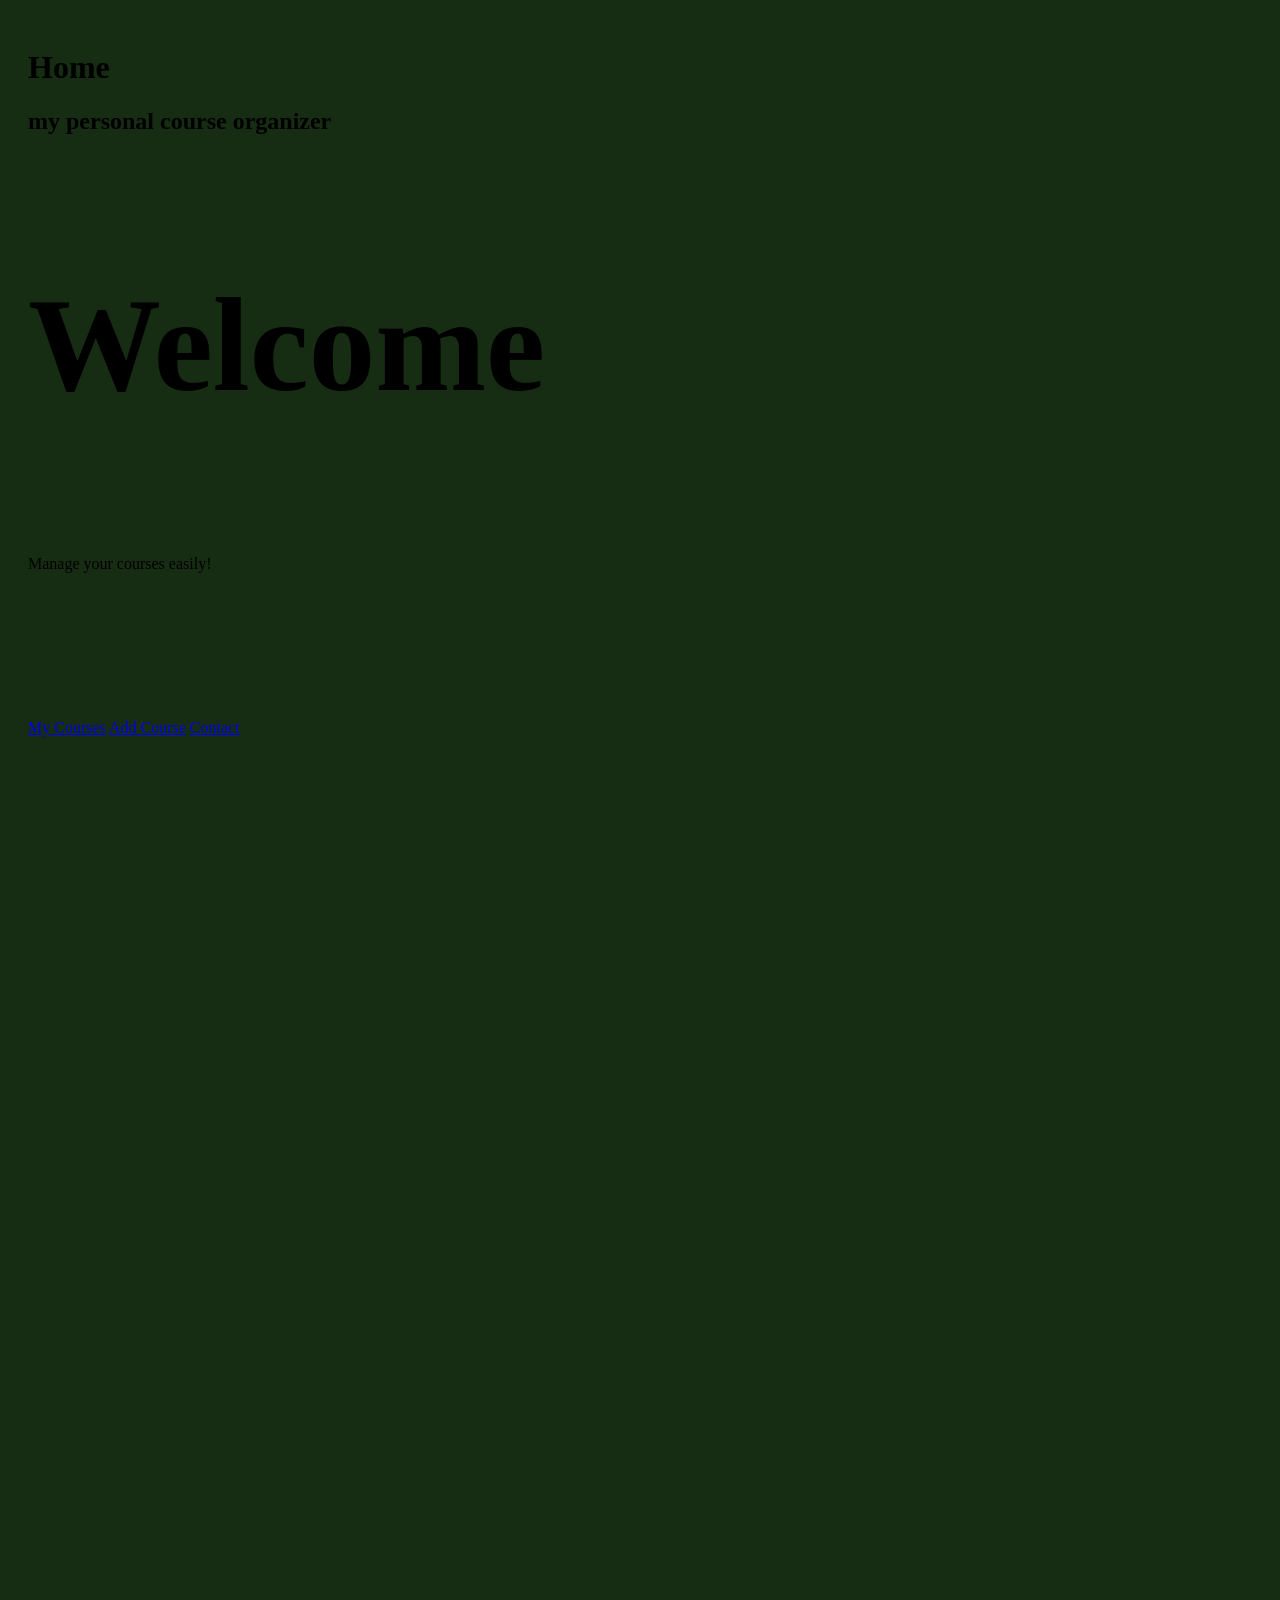
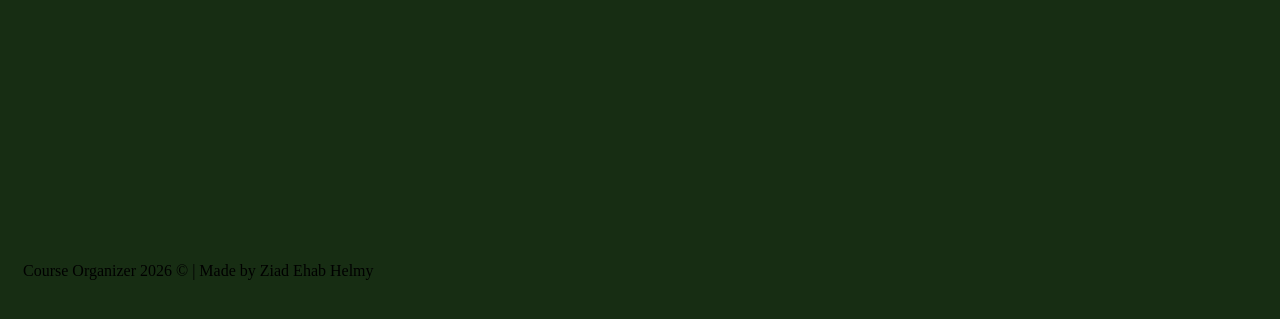
==== index.html @ 0a9e1a51 "Add files via upload" ====
<!DOCTYPE html>
<html lang="en">
<head>
    <meta name="viewport" content="width=device-width, initial-scale=1.0">
    <meta charset="UTF-8">
    <meta name="viewport" content="width=device-width, initial-scale=1.0">
    <title>personal course organizer</title>
    <link  rel="stylesheet" href="css/style.css">
<link  rel="stylesheet" href="ressponsive.css">
</head>
<body>
    <div class="home">
        <div class="container">
       
           
                <header>
                     <h1 class="h1">Home</h1>
                    <h2>my personal course organizer</h2>
                </header>
                 <main>
                 <section>
                 <h3>Welcome</h3>
                 <p class="pp"><span class="ma">Manage your</span> <span class="co">courses easily!</span></p>
        

       

            <nav class="h">
              <a   class="m" href="mycourses.html">My Courses</a>
              
                <a   class="a" href="add-course.html">Add Course</a>
                 <a  class="c" href="contact.html">Contact</a>
            </nav>
                 </section>
                </main>
        </div>

  
        <footer>
            <p class="f">
                Course Organizer 2026 © | Made by Ziad Ehab Helmy
            </p>
        </footer>
    
    
    </div>
</body>
</html>
---- ressponsive.css ----
/* ===== RESPONSIVE BREAKPOINTS ===== */

/* ── كل الشاشات لحد 1300px ─────────────────────────────── */
@media (max-width: 1300px) {
  body {
    background-color: #172d13;
  }

  .container {
    height: auto;
    padding: 20px;
     height: 85%;
  }

  .home {
    height: auto
    min-height: 100vh;
  }

  footer {
    height: 15%;
    /*height: auto;*/
    padding: 15px;
    margin-top: 85%;
  }

  form {
    width: 45%;
    margin-left: 60px;
  }

  .vv {
    width: 35%;
    padding-top: 60px;
  }
}


/* ── 371px → 576px (Mobile) ─────────────────────────────── */
@media (min-width: 371px) and (max-width: 576px) {
  h3 {
    font-size: clamp(55px, 12vw, 80px);
    padding-top: 15px;
  }

  .pp {
    font-size: 16px;
  }

  nav.h {
    padding-top: 60px;
    flex-direction: column;
    gap: 12px;
  }

  nav a {
    width: 85%;
    text-align: center;
  }

  form {
    width: 90%;
    margin: 20px auto;
    float: none;
  }

  .vv {
    width: 90%;
    margin: 10px auto;
    padding-top: 20px;
    align-items: center;
    gap: 15px;
    flex-direction: row;
    flex-wrap: wrap;
    justify-content: center;
  }

  .social {
    flex-wrap: wrap;
    gap: 12px;
    padding-top: 20px;
  }

  table {
    width: 95%;
    font-size: 13px;
  }

  th, td {
    padding: 8px 6px;
    font-size: 12px;
  }
  h1 , h2 {display: flex;
justify-content: space-between;}

}

/* ── 577px → 768px (Tablet صغير) ───────────────────────── */
@media (min-width: 577px) and (max-width: 768px) {
  h3 {
    font-size: clamp(70px, 12vw, 100px);
    padding-top: 20px;
  }

  .pp {
    font-size: 17px;
  }

  nav.h {
    padding-top: 70px;
    gap: 15px;
  }

  nav a {
    width: 70%;
    text-align: center;
  }

  form {
    width: 80%;
    margin: 20px auto;
    float: none;
  }

  .vv {
    width: 80%;
    margin: 10px auto;
    padding-top: 20px;
    flex-direction: row;
    flex-wrap: wrap;
    justify-content: center;
    gap: 15px;
    align-items: center;
  }

  .social {
    flex-wrap: wrap;
    gap: 15px;
    padding-top: 25px;
  }

  table {
    width: 90%;
  }

  th, td {
    padding: 10px 8px;
    font-size: 13px;
  }
}

/* ── 769px → 991px (Tablet كبير) ───────────────────────── */
@media (min-width: 769px) and (max-width: 991px) {
  h3 {
    font-size: clamp(90px, 13vw, 115px);
  }

  nav.h {
    padding-top: 90px;
    flex-direction: row;
    flex-wrap: wrap;
    justify-content: center;
    gap: 15px;
  }

  nav a {
    width: auto;
  }

  form {
    width: 55%;
    margin-left: 40px;
    float: left;
  }

  .vv {
    width: 30%;
    padding-top: 50px;
    margin: 20px 10px;
    gap: 30px;
  }

  .social {
    flex-wrap: wrap;
    gap: 15px;
    padding-top: 40px;
  }

  table {
    width: 85%;
  }
}

/* ── 992px → 1180px (Laptop) ───────────────────────────── */
@media (min-width: 992px) and (max-width: 1180px) {
  h3 {
    font-size: clamp(110px, 13vw, 130px);
  }

  nav.h {
    padding-top: 100px;
  }

  form {
    width: 40%;
    margin-left: 100px;
  }

  .vv {
    width: 35%;
    padding-top: 70px;
    gap: 45px;
  }

  table {
    width: 82%;
  }
}

/* ── 1181px → 1300px (Desktop) ─────────────────────────── */
@media (min-width: 1181px) and (max-width: 1300px) {
  h3 {
    font-size: 133px;
  }

  nav.h {
    padding-top: 130px;
  }

  form {
    width: 38%;
    margin-left: 160px;
  }

  .vv {
    width: 38%;
    padding-top: 90px;
    gap: 55px;
  }

  table {
    width: 80%;
  }
}
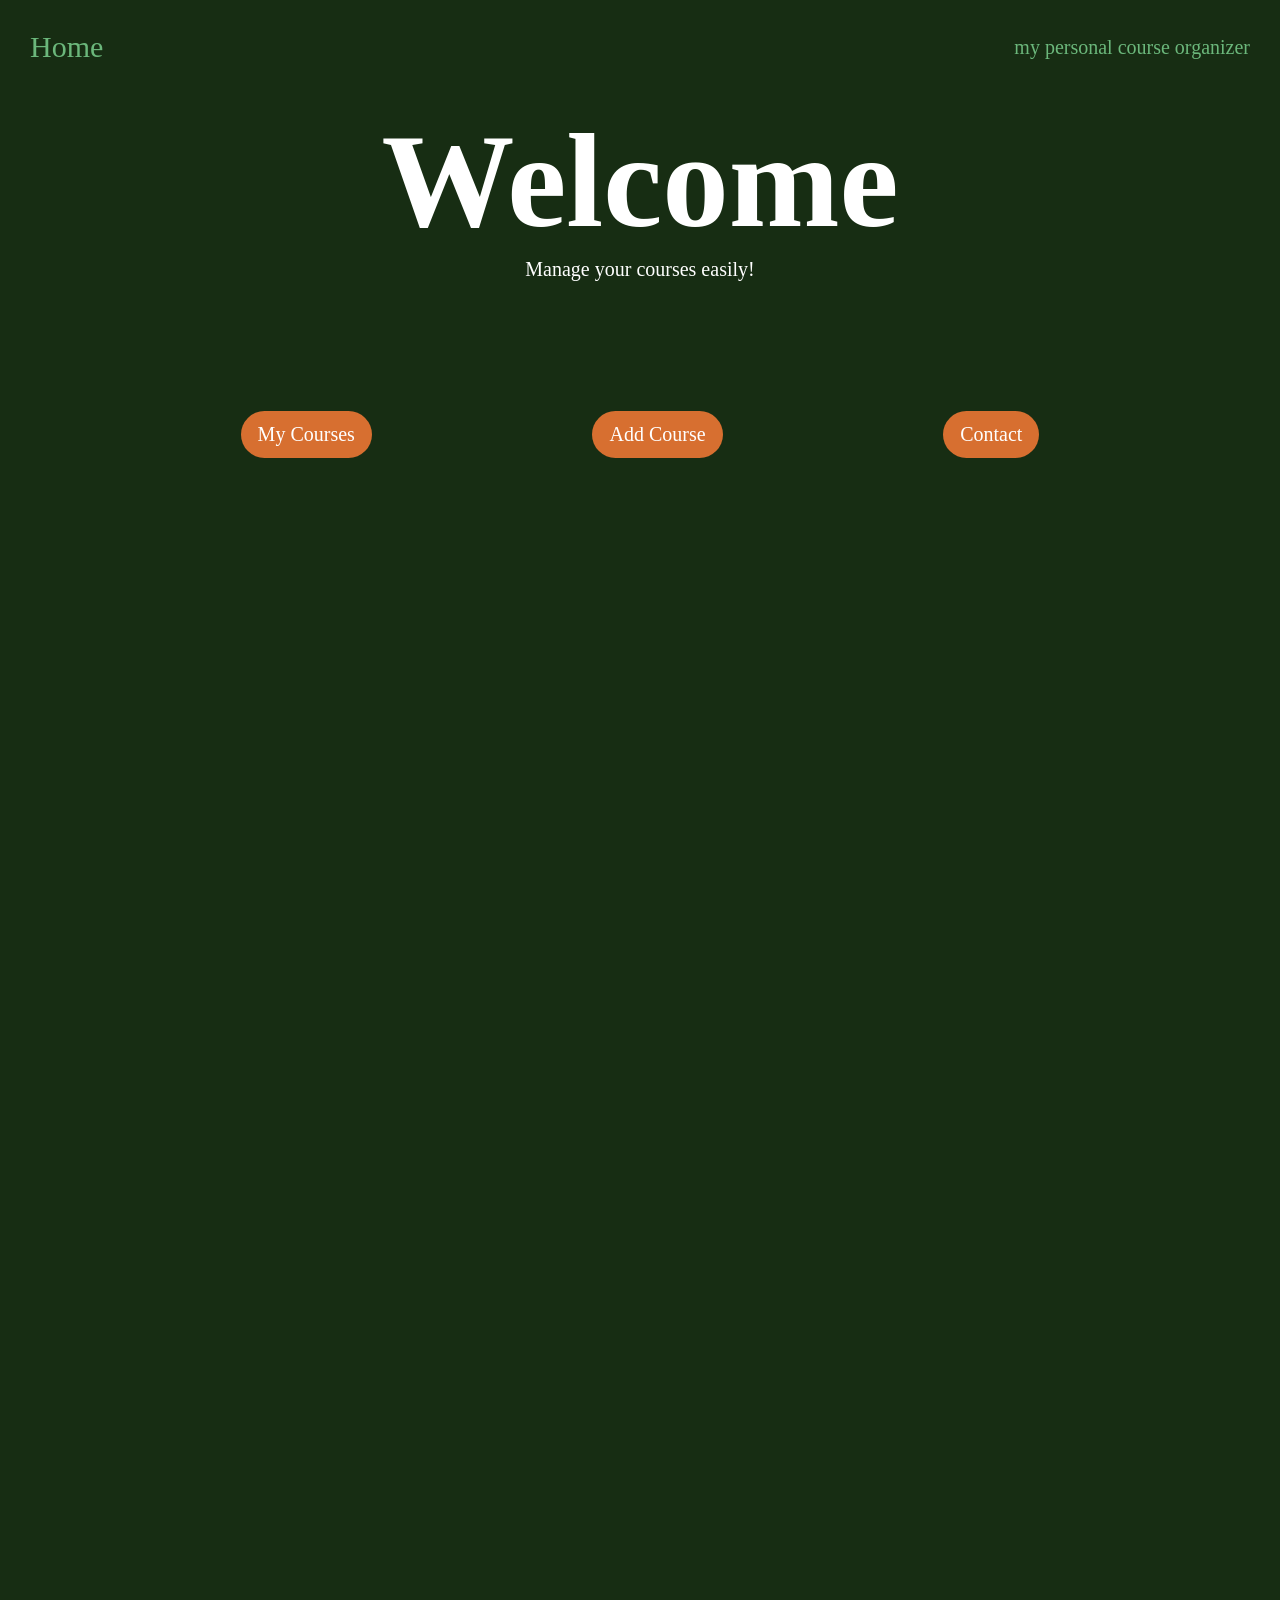
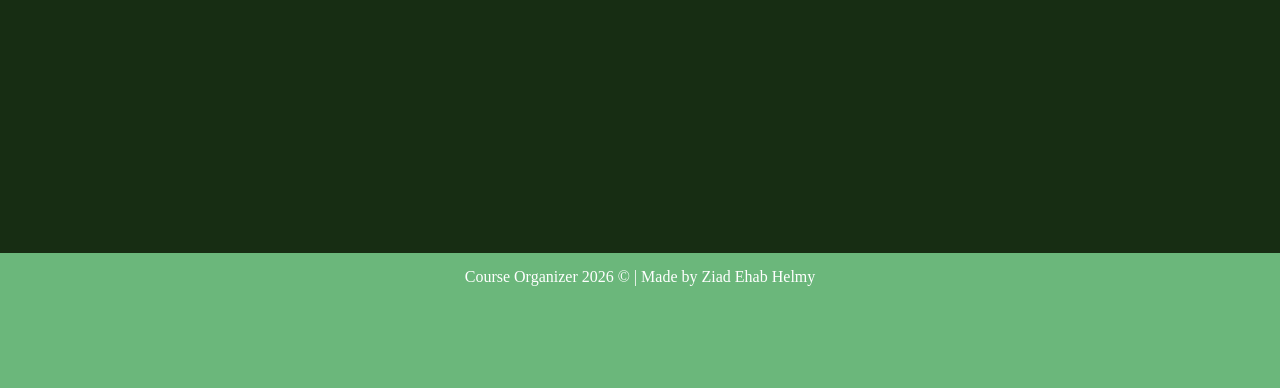
==== commit c77ec607: "Add files via upload" ====
--- a/index.html
+++ b/index.html
@@ -5,7 +5,7 @@
     <meta charset="UTF-8">
     <meta name="viewport" content="width=device-width, initial-scale=1.0">
     <title>personal course organizer</title>
-    <link  rel="stylesheet" href="css/style.css">
+    <link  rel="stylesheet" href="style.css">
 <link  rel="stylesheet" href="ressponsive.css">
 </head>
 <body>
--- a/style.css
+++ b/style.css
@@ -0,0 +1,398 @@
+ @import url('https://fonts.googleapis.com/css2?family=Roboto:ital,wght@0,100..900;1,100..900&display=swap');
+
+/*@import url('https://fonts.googleapis.com/css2?family=Playwrite+AU+TAS:wght@100..400&family=Roboto:ital,wght@0,100..900;1,100..900&display=swap');*/
+/* ===== HOME PAGE ===== */
+ * { 
+    margin: 0;
+    padding: 0;
+    box-sizing: border-box;
+  
+   
+   
+}
+body {
+  /*font-family: system-ui, -apple-system, BlinkMacSystemFont, 'Segoe */
+  font-family: "Playwrite AU TAS", cursive;
+   color: #fff;
+}
+
+
+.home {
+  height: 100vh;
+}
+.container {
+    margin: auto ;
+    background-color:#172d13 ;
+     color: #fff;
+     height: 85%;
+}
+header {
+  display: flex;               
+  justify-content: space-between; 
+  align-items: center;          
+  padding: 10px;
+}
+h1{animation: anim3 1.25s ease-out;}
+h2{animation: anim5 1.25s ease-out;}
+h1, h2 {
+  color: #6bb77b;
+  margin: 0;  
+  font-size: 20px;
+   font-weight: normal;
+}
+.h1{font-size: 30px;}
+
+h3{
+  animation: animation1 1.25s ease-out;
+  text-align: center;
+  padding-top: 30px;
+  font-size: 135px;
+
+}
+.pp {
+    text-align: center;
+  
+  font-size: 20px; 
+}
+nav {
+  display: flex;
+  justify-content: space-evenly;
+  align-items: center;
+  padding-top: 71px;
+  color: #fff;
+}
+ .h{padding-top: 150px;}
+a {
+  font-size: 20px;
+  padding: 10px 15px;
+  text-decoration: none;
+  border-radius: 30px;
+  border: 2px solid transparent; 
+  transition: all 0.3s ease-in-out;
+  color: #fff;
+  background-color: #d76f30;
+}
+
+nav a:hover {
+  background-color: transparent;
+  color: #d76f30;
+  border: 2px solid #fff;
+  transform: scale(1.1);
+}
+
+
+@keyframes animation1 {
+  0% {
+    transform: translateY(-500px);
+    opacity: 0;
+  }
+  100% {
+    transform: translateY(0);
+    opacity: 1;
+  }
+  
+}
+
+.m { animation: anim3 1.25s ease-out;}
+.a { animation: anim4 1.4s ease-out ;}
+.c { animation: anim5 1.25s ease-out;}
+
+@keyframes anim3 {
+  0% {
+    transform: translatex(-500px);
+    opacity: 0;
+  }
+  100% {
+    transform: translatex(0);
+    opacity: 1;
+  }
+  
+}
+@keyframes anim4 {
+  0% {
+    transform: translatey(500px);
+    opacity: 0;
+  }
+  100% {
+    transform: translatey(0);
+    opacity: 1;
+  }
+  
+}
+@keyframes anim5 {
+  0% {
+    transform: translatex(500px);
+    opacity: 0;
+  }
+  100% {
+    transform: translatex(0);
+    opacity: 1;
+  }
+  
+}
+
+.ma{animation: anim3 1.5s ease-out;}
+.co{animation: anim5 1.5s ease-out;}
+
+
+footer {
+    height: 15% ;
+    background-color:#6bb77b ;
+    margin-top: auto;
+    text-align: center;
+     padding: 20px;
+    width: 100%;
+   position: relative;
+    overflow: hidden
+  
+  
+}
+.f{
+   animation: animation2 1.25s ease-out;
+}
+@keyframes animation2 {
+  
+  0% {
+    transform: translateY(200px);
+     opacity: 0;
+  }
+  100% {
+    transform: translateY(0);
+     opacity: 1;
+  }
+}
+
+
+
+/* ===== COURSES PAGE =====------------------------------------------------------------------------------------------ */
+
+table {
+    width: 80%;
+    margin: 40px auto;
+    border-collapse: collapse;
+    background-color: #172d13;
+    border-radius: 10px;
+    overflow: hidden;
+    box-shadow: 0 5px 15px rgba(0,0,0,0.3);
+}
+
+/* Header */
+th {
+    background-color: #d76f30;
+    color: white;
+    padding: 12px;
+    font-size: 18px;
+}
+
+/* Cells */
+td {
+    padding: 12px;
+    text-align: center;
+    color: #fff;
+    border-bottom: 1px solid #6bb77b;
+}
+
+/* Alternating rows */
+tr:nth-child(even) {
+    background-color: #1f3a1a;
+}
+
+/* Hover effect */
+tr:hover {
+    background-color: #6bb77b;
+    color: #172d13;
+    transition: 0.3s;
+}
+
+.head2 {
+  display: flex;
+  padding: 10px;
+  justify-content: left;
+  font-size: 30px;
+}
+
+/* Add course-------------------------------------------------------------------------------------------*/
+
+
+label {
+  margin-bottom: 5px;
+  font-size: 14px;
+}
+
+input, textarea {
+  margin-bottom: 15px;
+  padding: 10px;
+  border-radius: 6px;
+  border: none;
+  outline: none;
+}
+
+textarea {
+  resize: none;
+  height: 80px;
+}
+
+button {
+  background-color: #d76f30;
+  color: white;
+  padding: 10px;
+  border: none;
+  border-radius: 20px;
+  cursor: pointer;
+  transition: 0.3s;
+}
+.reset { 
+  
+  margin: 5px;
+  background-color: #d76f30;
+  color: white;
+  padding: 5px;
+  border: none;
+  border-radius: 20px;
+  cursor: pointer;
+  transition: 0.3s;
+  font: 10px;
+}
+input:focus, textarea:focus {
+  border: 2px solid #d76f30;
+  outline: none;
+}
+
+button:hover {
+  background-color: transparent;
+  color: #d76f30;
+  border: 2px solid #d76f30;
+}
+
+form {
+   width: 38%;
+    float: left;
+  margin:  0  ;
+  padding-right: 20px;
+  margin-left: 190px;
+  display: flex;
+  flex-direction: column;
+  background-color: #172d13;
+  padding: 20px;
+  border-radius: 10px;
+  box-shadow: 0 5px 15px rgba(0,0,0,0.3);
+  
+}
+
+
+.vv {
+   padding-top: 100px;
+   width: 40%;
+  margin: 40px ;
+  display: flex;
+  flex-direction: column; 
+  gap: 60px;
+  
+  justify-content: left;
+
+}
+
+
+.contact {
+  font-size: 30px;
+}
+
+.social {
+  animation: anim3 1.25s ease-out;
+  margin: 20px;
+  padding-top: 100px;
+  display: flex;
+  justify-content: space-evenly;
+  align-items: center;
+  transition: all 0.3s ease-in-out;
+}
+.social a:hover {
+  background-color: transparent;
+  color: #d76f30;
+  border: 2px solid #fff;
+  transform: scale(1.1);
+}
+
+
+@media (max-width:600px) {
+  body {background-color: #fff;}
+
+  
+}
+
+
+/* ====== MOBILE FIX ====== */
+@media (max-width: 768px) {
+  body {
+    width: 100%;
+    max-width: 100%;
+    min-height: 100vh;
+    height: auto;
+    overflow-x: hidden;
+  }
+
+  .home {
+    height: auto; /* بدل 100vh عشان ميكسرش الصفحة */
+  }
+
+  .container {
+    flex-direction: column; /* يخلي العناصر تحت بعض */
+    align-items: center;
+    width: 100%;
+    height: auto;
+    padding: 15px;
+  }
+
+  form {
+    width: 100%;
+    margin: 0 0 20px 0;
+    padding: 15px;
+  }
+
+  .vv {
+    width: 100%;
+    margin: 20px 0;
+    padding-top: 30px;
+    align-items: center;
+    gap: 20px;
+  }
+
+  nav {
+    flex-direction: column;
+    gap: 10px;
+    padding-top: 20px;
+  }
+
+  nav a {
+    width: 80%;
+    max-width: 300px; /* عشان ميكسرش */
+    text-align: center;
+  }
+
+  h3 {
+    font-size: clamp(40px, 8vw, 45px); /* حجم ديناميكي */
+    padding-top: 20px;
+  }
+
+  .pp {
+    font-size: clamp(14px, 2vw, 16px);
+    line-height: 1.5;
+  }
+
+  .social {
+    flex-wrap: wrap;
+    gap: 10px;
+    padding-top: 30px;
+  }
+
+  .social a {
+    padding: 10px;
+    font-size: 14px;
+  }
+
+  footer {
+    font-size: 14px;
+    padding: 10px;
+    height: auto;
+  }
+}
